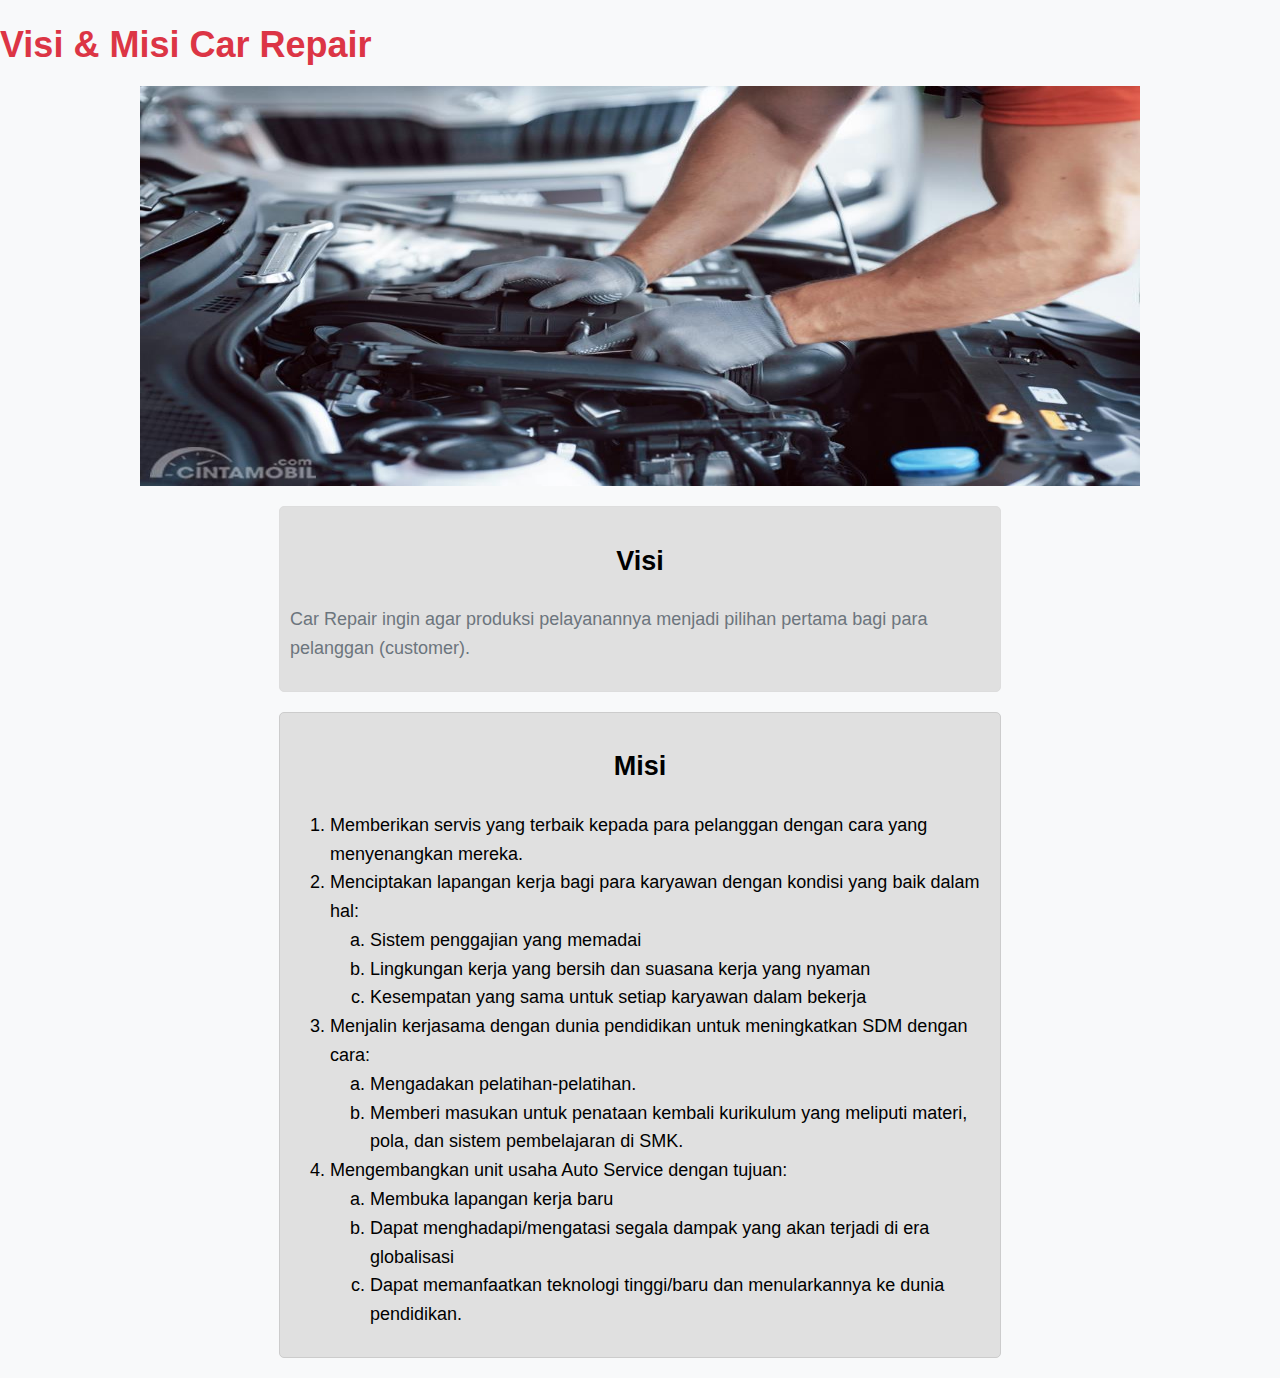
==== WEB Service Mobil/About.html @ b2d036d2 "abid" ====
<!DOCTYPE html>
<html lang="en">
  <head>
    <meta charset="utf-8" />
    <meta name="viewport" content="width=device-width, initial-scale=1" />
    <link rel="stylesheet" href="css/style.css" />
    <title>Visi & Misi Car Repair</title>
  </head>
  <body>
    <!-- Header Section -->
    <header class="header">
      <h1>Visi & Misi Car Repair</h1>
    </header>

    <!-- Add an image -->
    <img
      src="img/servis.jpg"
      alt="Car Repair Image"
      width="1000"
      height="400"
      style="display: block; margin: 0 auto"
    />
    <!-- Visi Section -->
    <section class="content visi">
      <h2 class="center">Visi</h2>
      <p class="big">
        Car Repair ingin agar produksi pelayanannya menjadi pilihan pertama bagi
        para pelanggan (customer).
      </p>
    </section>

    <!-- Misi Section -->
    <section class="content misi">
      <h2 class="center">Misi</h2>
      <ol class="big">
        <li>
          Memberikan servis yang terbaik kepada para pelanggan dengan cara yang
          menyenangkan mereka.
        </li>
        <li>
          Menciptakan lapangan kerja bagi para karyawan dengan kondisi yang baik
          dalam hal:
          <ol type="a">
            <li>Sistem penggajian yang memadai</li>
            <li>Lingkungan kerja yang bersih dan suasana kerja yang nyaman</li>
            <li>Kesempatan yang sama untuk setiap karyawan dalam bekerja</li>
          </ol>
        </li>
        <li>
          Menjalin kerjasama dengan dunia pendidikan untuk meningkatkan SDM
          dengan cara:
          <ol type="a">
            <li>Mengadakan pelatihan-pelatihan.</li>
            <li>
              Memberi masukan untuk penataan kembali kurikulum yang meliputi
              materi, pola, dan sistem pembelajaran di SMK.
            </li>
          </ol>
        </li>
        <li>
          Mengembangkan unit usaha Auto Service dengan tujuan:
          <ol type="a">
            <li>Membuka lapangan kerja baru</li>
            <li>
              Dapat menghadapi/mengatasi segala dampak yang akan terjadi di era
              globalisasi
            </li>
            <li>
              Dapat memanfaatkan teknologi tinggi/baru dan menularkannya ke
              dunia pendidikan.
            </li>
          </ol>
        </li>
      </ol>
    </section>
  </body>
</html>
---- WEB Service Mobil/css/style.css ----
body {
  background-color: #f8f9fa;
  font-family: "Segoe UI", Tahoma, Geneva, Verdana, sans-serif;
  margin: 0;
  padding: 0;
}

nav {
  background-color: #0dcaf0;
}

.navbar-brand {
  color: white;
  font-size: 24px;
}

.navbar-brand i {
  font-size: 30px;
  margin-right: 5px;
}

.btn-login {
  margin-right: 15px;
}

.container {
  text-align: center;
  /* margin-top: 100px; */
  /* background-image: url("img/mekanik.jpg"); /* Ganti dengan path atau URL gambar yang sesuai */
  /* background-size: cover; */
  /* background-position: center; */
  /* padding: 50px; */
  /* border-radius: 20px; */
  /* box-shadow: 0 0 20px rgba(0, 0, 0, 0.1); */
}

h1 {
  color: #dc3545;
  font-size: 36px;
  margin-bottom: 20px;
}

p {
  font-size: 18px;
  color: #6c757d;
  line-height: 1.6;
}

.btn-get-started {
  font-family: Arial;
  font-size: 20px;
  padding: 15px 30px;
  margin-top: 20px;
  color: white;
  background-color: #dc3545;
  border: none;
  border-radius: 5px;
  text-decoration: none;
}

.btn-get-started:hover {
  background-color: #c82333;
}
/* Common styling for both sections */
.content {
  max-width: 700px;
  margin: 20px auto;
  padding: 20px;
  font-size: 18px;
  line-height: 1.6;
}

/* Styling for Visi section */
.visi {
  background-color: #e0e0e0; /* Example background color */
  border: 1px solid #ddd; /* Example border */
  border-radius: 5px; /* Example border radius */
  padding: 10px; /* Example padding */
}

/* Styling for Misi section */
.misi {
  background-color: #e0e0e0; /* Example background color */
  border: 1px solid #ccc; /* Example border */
  border-radius: 5px; /* Example border radius */
  padding: 10px; /* Example padding */
}

/* Add more styling as needed */
/* Add this to your existing style.css or within a <style> tag in the head */
.center {
  text-align: center;
}

.small {
  font-size: 14px;
}
.facility {
  display: flex;
  flex-wrap: wrap;
  justify-content: space-around;
}

.facility-item {
  flex: 0 0 45%; /* Each facility item takes up 45% of the container */
  max-width: 400px;
  margin: 10px;
  text-align: center;
}

.facility-item img {
  width: 100%;
  height: auto;
  border-radius: 8px;
}
.servis {
  display: flex;
  flex-wrap: wrap;
  justify-content: space-around;
}

.servis-item {
  flex: 0 0 45%; /* Each facility item takes up 45% of the container */
  max-width: 400px;
  margin: 10px;
  text-align: center;
}

.servis-item img {
  width: 70%;
  height: auto;
  border-radius: 8px;
}
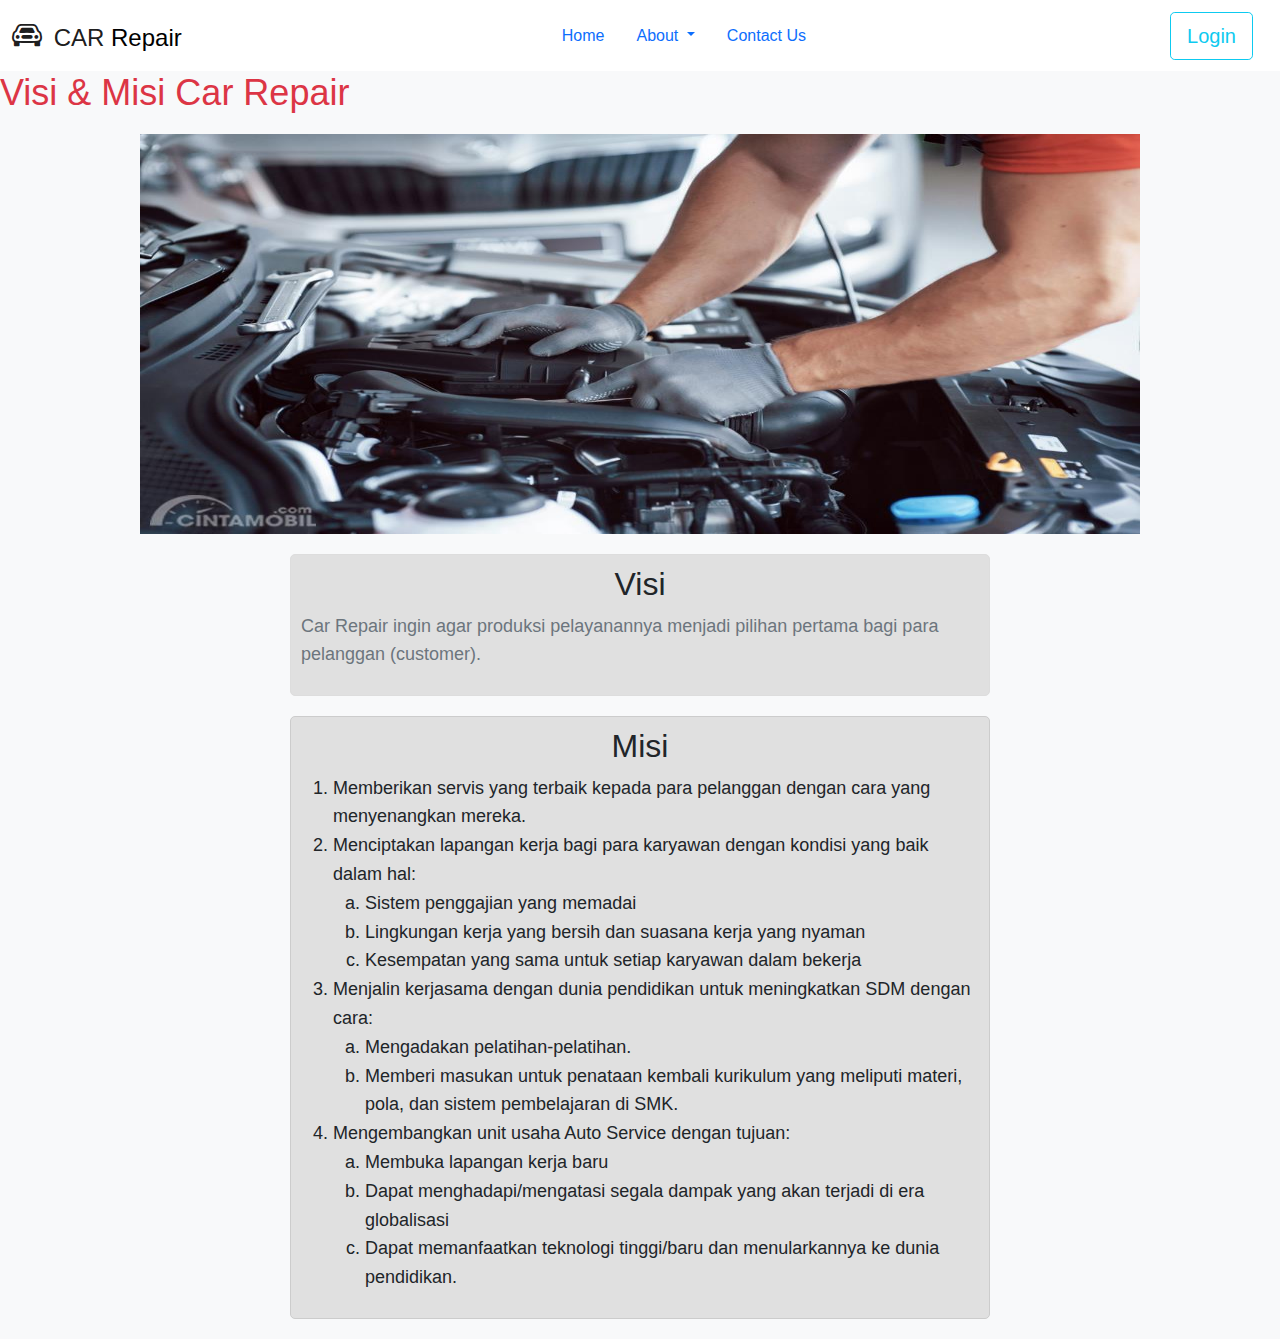
==== commit 4f8bd033: "Abid" ====
--- a/WEB Service Mobil/About.html
+++ b/WEB Service Mobil/About.html
@@ -1,12 +1,74 @@
 <!DOCTYPE html>
 <html lang="en">
   <head>
+    <!-- Required meta tags -->
     <meta charset="utf-8" />
     <meta name="viewport" content="width=device-width, initial-scale=1" />
+
+    <!-- Bootstrap CSS -->
+    <link href="css/bootstrap.css" rel="stylesheet" />
+
+    <!-- style.css -->
     <link rel="stylesheet" href="css/style.css" />
+
+    <!-- Icon Boostrap -->
+    <link
+      rel="stylesheet"
+      href="https://cdn.jsdelivr.net/npm/bootstrap-icons@1.11.2/font/bootstrap-icons.min.css"
+    />
     <title>Visi & Misi Car Repair</title>
+    <link rel="shortcut icon" href="img/car-front.png" />
   </head>
   <body>
+    <!-- Navbar -->
+    <nav class="navbar navbar-light bg-white">
+      <div class="container-fluid">
+        <a class="navbar-brand" href="#">
+          <i class="bi bi-car-front"></i>
+          CAR<span style="color: black"> Repair</span>
+        </a>
+        <ul class="nav">
+          <li class="nav-item">
+            <a class="nav-link" href="index.html">Home</a>
+          </li>
+          <!-- Dropdown menu for About section -->
+          <li class="nav-item dropdown">
+            <a
+              class="nav-link dropdown-toggle"
+              href="#"
+              id="navbarDropdownAbout"
+              role="button"
+              data-bs-toggle="dropdown"
+              aria-expanded="false"
+            >
+              About
+            </a>
+            <ul class="dropdown-menu" aria-labelledby="navbarDropdownAbout">
+              <li>
+                <a class="dropdown-item" href="About.html"
+                  >Visi & Misi Car Repair</a
+                >
+                <a class="dropdown-item" href="About1.html">Pelayanan</a>
+                <a class="dropdown-item" href="About2.html">Fasilitas</a>
+              </li>
+              <!-- Add more dropdown items if needed -->
+            </ul>
+          </li>
+          <li class="nav-item">
+            <a class="nav-link" href="contact.html">Contact Us</a>
+          </li>
+        </ul>
+        <form class="d-flex">
+          <a
+            href="login.html"
+            target="_blank"
+            class="btn btn-lg btn-outline-info btn-login"
+            >Login</a
+          >
+        </form>
+      </div>
+    </nav>
+    <!-- Akhir Navbar -->
     <!-- Header Section -->
     <header class="header">
       <h1>Visi & Misi Car Repair</h1>
@@ -73,5 +135,7 @@
         </li>
       </ol>
     </section>
+    <script src="js/bootstrap.js"></script>
+    <script src="js/popper.min.js"></script>
   </body>
 </html>
